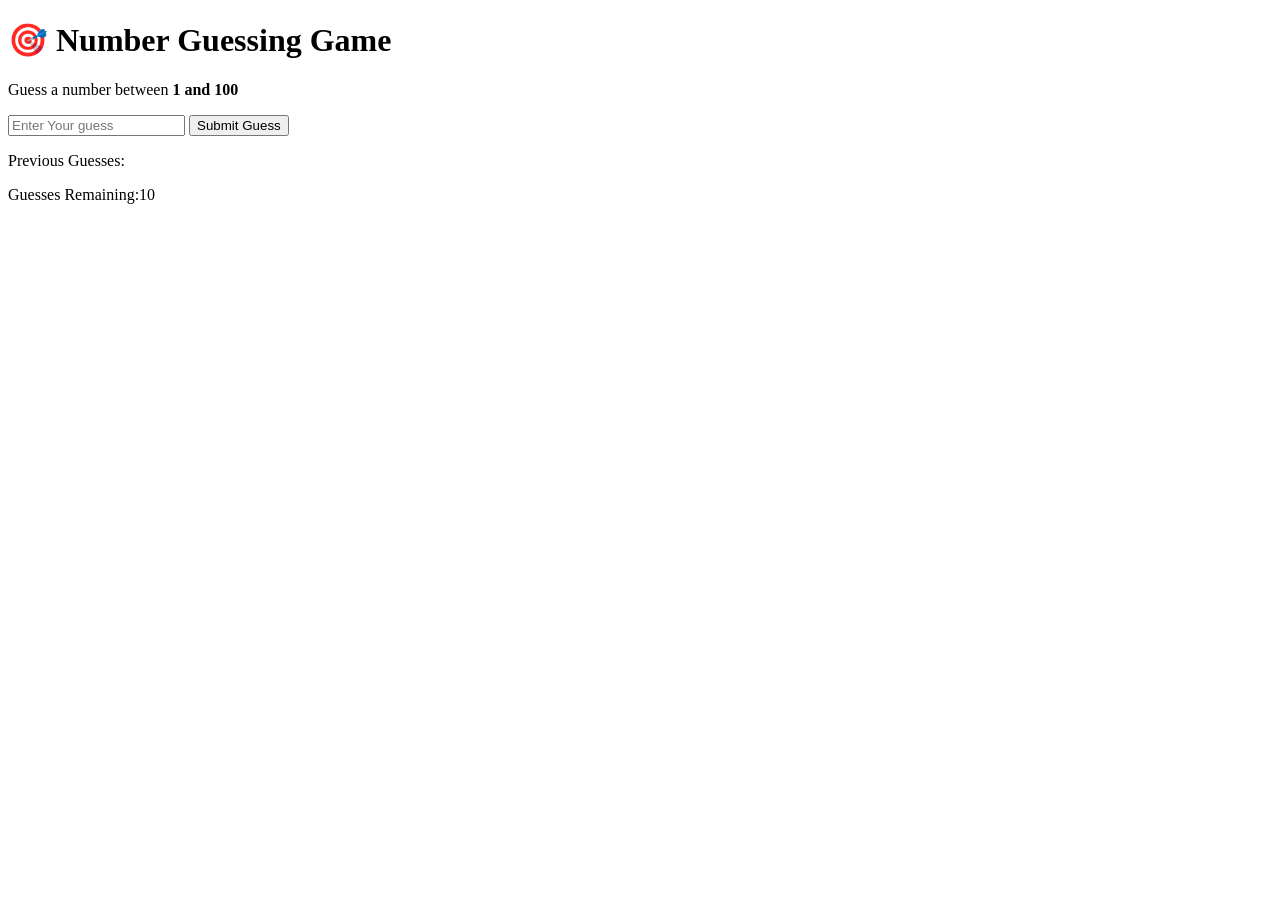
==== DOM-MiniProject-4/index.html @ 948bca79 "Guess a Number Game add" ====
<!DOCTYPE html>
<html lang="en">
<head>
    <meta charset="UTF-8">
    <meta name="viewport" content="width=device-width, initial-scale=1.0">
    <title>Document</title>
</head>
<body>
    <div class="container">
      <h1>🎯 Number Guessing Game</h1>
      <p class="description">
            Guess a number between <strong>1 and 100</strong>
      </p> 
      <form class="form">
        <input type="number" id="guessInput" placeholder="Enter Your guess">
        <input type="submit" id="submitbtn" value="Submit Guess">
      </form> 
      <div class="result">
        <p>Previous Guesses:<span class="Guesses"></span> </p>
        <p>Guesses Remaining:<span class="lastResult">10</span></p>
        <p class="lowOrhi"></p>
    </div>
    </div>
</body>
<script src="script.js"></script>
</html>
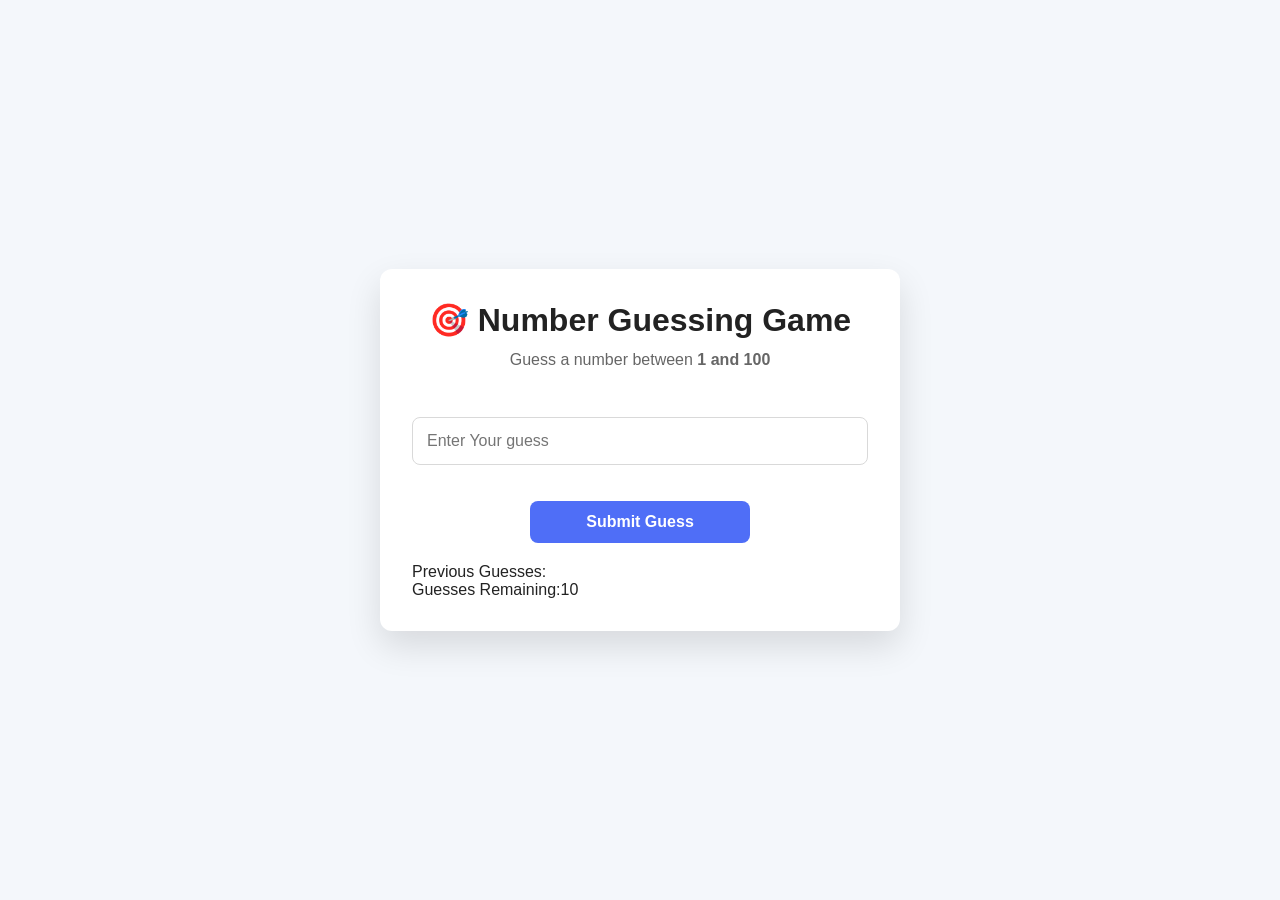
==== commit a141afaa: "Number Guess  Game Add" ====
--- a/DOM-MiniProject-4/index.html
+++ b/DOM-MiniProject-4/index.html
@@ -4,6 +4,7 @@
     <meta charset="UTF-8">
     <meta name="viewport" content="width=device-width, initial-scale=1.0">
     <title>Document</title>
+    <link rel="stylesheet" href="style.css">
 </head>
 <body>
     <div class="container">
@@ -13,7 +14,7 @@
       </p> 
       <form class="form">
         <input type="number" id="guessInput" placeholder="Enter Your guess">
-        <input type="submit" id="submitbtn" value="Submit Guess">
+       <button id="submitbtn">Submit Guess</button>
       </form> 
       <div class="result">
         <p>Previous Guesses:<span class="Guesses"></span> </p>
--- a/DOM-MiniProject-4/style.css
+++ b/DOM-MiniProject-4/style.css
@@ -0,0 +1,154 @@
+/* ===========================
+   Global Reset
+=========================== */
+*,
+*::before,
+*::after{
+    margin:0;
+    padding:0;
+    box-sizing:border-box;
+}
+
+:root{
+    --primary:#4f6ef7;
+    --primary-hover:#3558f0;
+    --success:#22c55e;
+    --success-hover:#16a34a;
+    --bg:#f4f7fb;
+    --white:#ffffff;
+    --text:#222;
+    --gray:#666;
+    --border:#d9d9d9;
+    --shadow:0 15px 35px rgba(0,0,0,.12);
+    --radius:12px;
+}
+
+/* ===========================
+   Body
+=========================== */
+
+body{
+    min-height:100vh;
+    display:flex;
+    justify-content:center;
+    align-items:center;
+    background:var(--bg);
+    font-family:Arial, Helvetica, sans-serif;
+    color:var(--text);
+    padding:20px;
+}
+
+/* ===========================
+   Card
+=========================== */
+
+.container{
+    width:min(520px,100%);
+    background:var(--white);
+    padding:2rem;
+    border-radius:var(--radius);
+    box-shadow:var(--shadow);
+}
+
+/* ===========================
+   Heading
+=========================== */
+
+h1{
+    text-align:center;
+    font-size:2rem;
+    margin-bottom:.8rem;
+}
+
+
+.description{
+    text-align:center;
+    color:var(--gray);
+    margin-bottom:2rem;
+}
+
+/* ===========================
+   Input
+=========================== */
+
+input{
+    width:100%;
+    padding:14px;
+    font-size:1rem;
+    border:1px solid var(--border);
+    border-radius:8px;
+    outline:none;
+    transition:.3s;
+    margin:1rem 0;
+}
+
+input:focus{
+    border-color:var(--primary);
+    box-shadow:0 0 0 4px rgba(79,110,247,.15);
+}
+
+/* ===========================
+   Buttons
+=========================== */
+
+button {
+    display: block;
+    width: 220px;
+    padding: 12px 20px;
+    margin: 20px auto;
+    border: none;
+    border-radius: 8px;
+    font-size: 1rem;
+    font-weight: 600;
+    cursor: pointer;
+    transition: all 0.3s ease;
+}
+
+#submitbtn{
+    background:var(--primary);
+    color:#fff;
+}
+
+#submitbtn:hover{
+    background:var(--primary-hover);
+    transform:translateY(-2px);
+}
+
+#newGame{
+    background:var(--success);
+    color:#fff;
+    margin-top:1.5rem;
+}
+
+#newGame:hover{
+    background:var(--success-hover);
+    transform:translateY(-2px);
+}
+h2{
+    margin-top: 3px;
+    font-size: 1.3rem;
+}
+.result{
+   
+    gap: 2px;
+}
+.Guesses{
+    /* margin: 1rem ; */
+    margin-bottom: 2px;
+}
+@media (max-width:500px){
+
+    .container{
+        padding:1.5rem;
+    }
+
+    h1{
+        font-size:1.7rem;
+    }
+
+    button,
+    input{
+        font-size:.95rem;
+    }
+
+}
